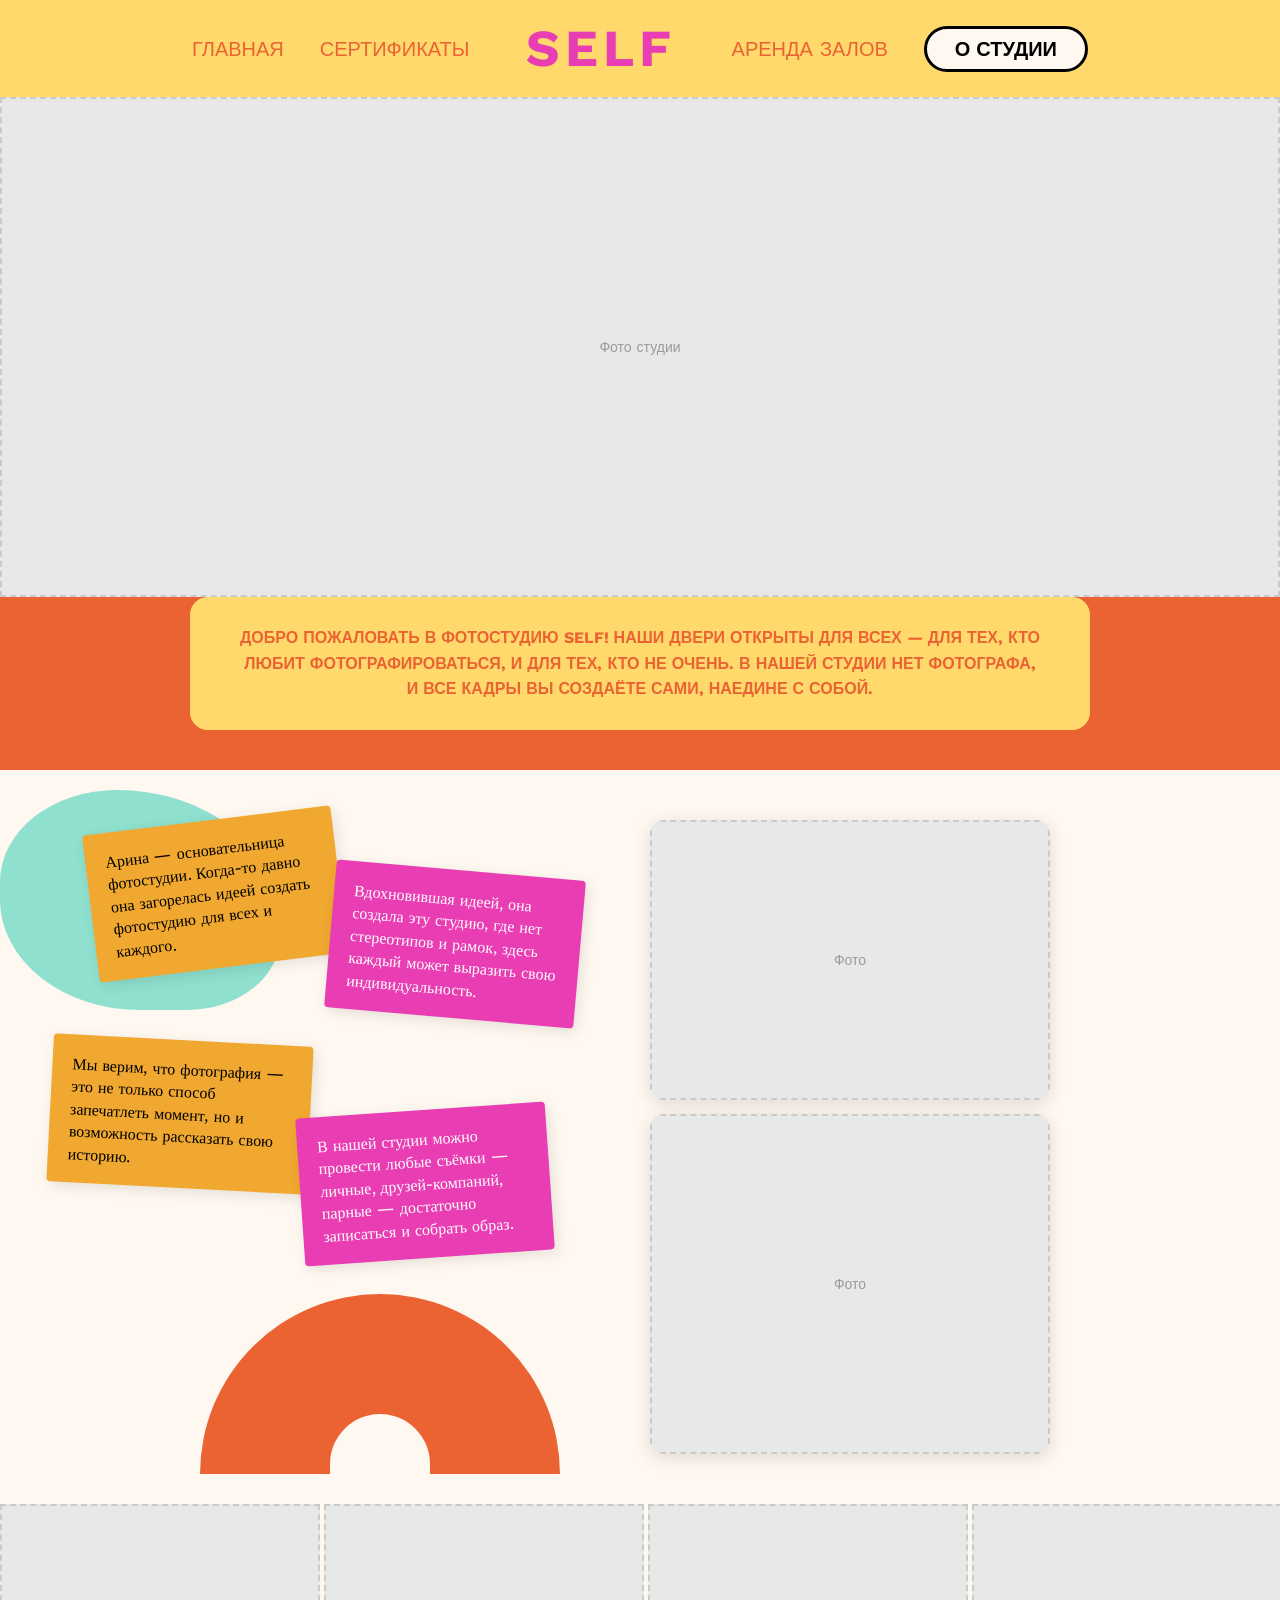
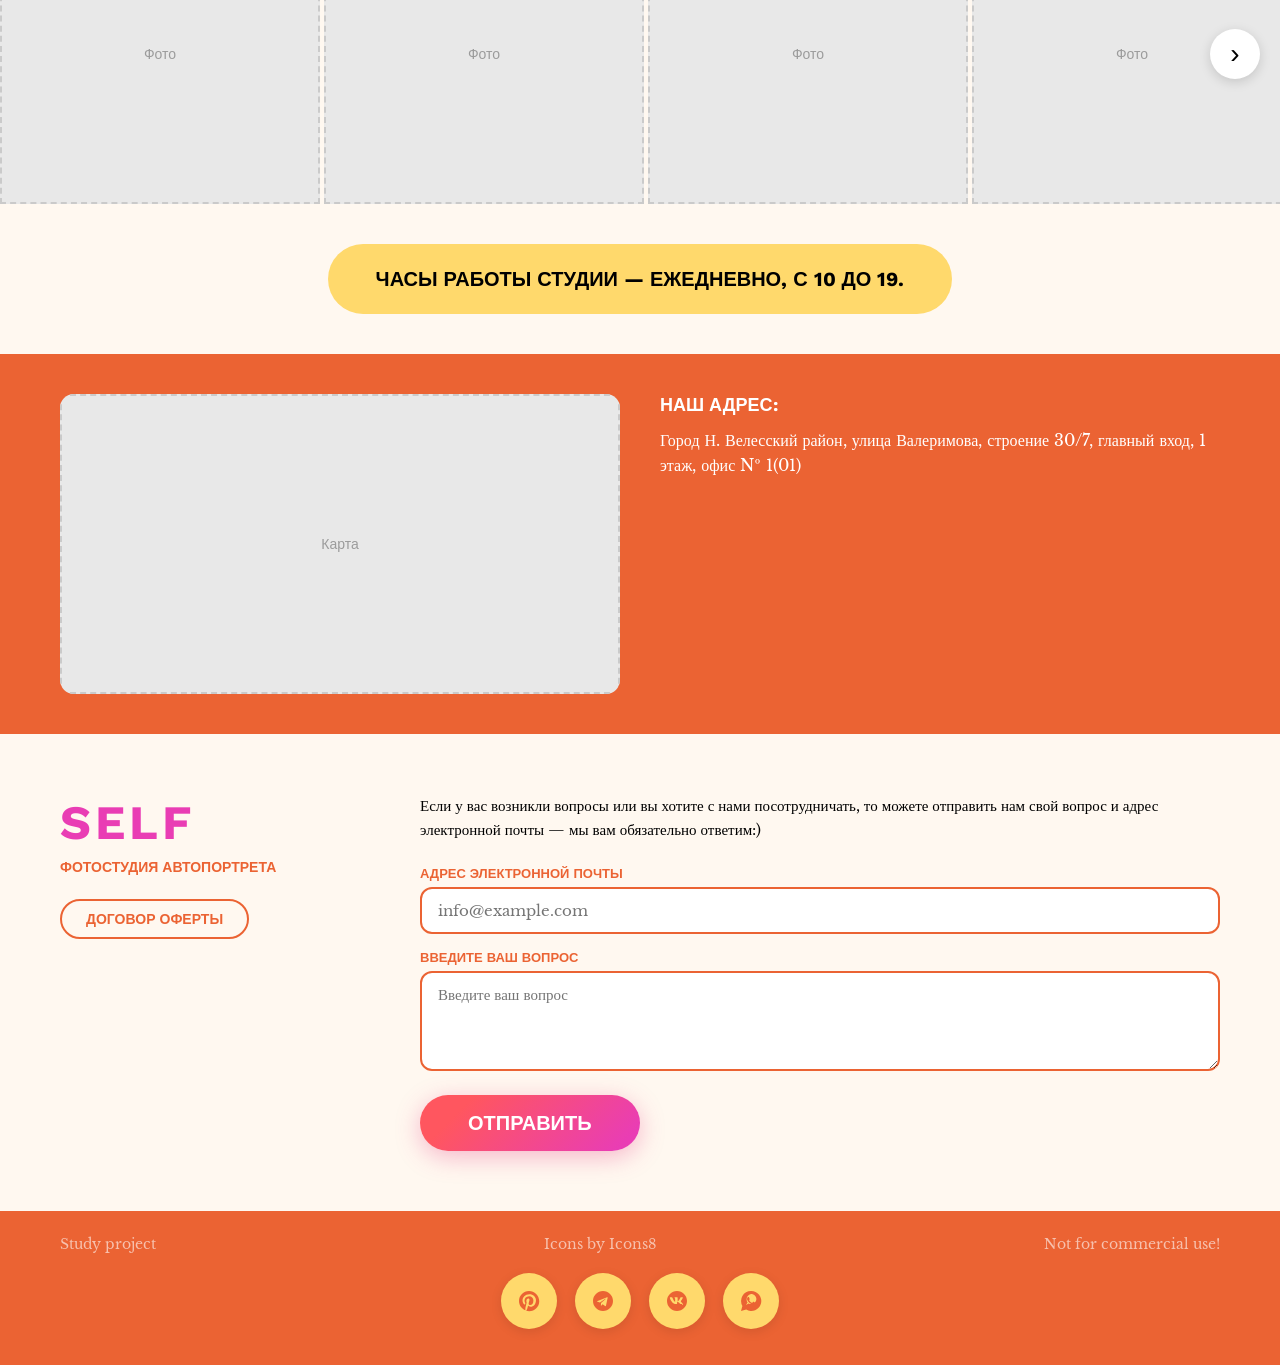
==== about.html @ c2c87804 "Add files via upload" ====
<!DOCTYPE html>
<html lang="ru">
<head>
    <meta charset="UTF-8">
    <meta name="viewport" content="width=device-width, initial-scale=1.0">
    <title>SELF — О студии</title>
    <link rel="stylesheet" href="style.css">
</head>
<body>

<!-- HEADER (О СТУДИИ active) -->
<header class="header"><nav class="nav">
    <a href="index.html" class="nav__link">ГЛАВНАЯ</a>
    <a href="certificates.html" class="nav__link">СЕРТИФИКАТЫ</a>
    <a href="index.html" class="nav__logo">SELF</a>
    <div class="nav__dropdown">
        <span class="nav__link">АРЕНДА ЗАЛОВ</span>
        <div class="nav__dropdown-menu">
            <a href="room-small.html" class="nav__dropdown-item">Малый зал</a>
            <a href="room-big.html" class="nav__dropdown-item">Большой зал</a>
        </div>
    </div>
    <a href="about.html" class="nav__link nav__link--active">О СТУДИИ</a>
</nav></header>

<!-- HERO BANNER -->
<section class="about-hero">
    <div class="about-hero__photo"><div class="placeholder" style="height:500px">Фото студии</div></div>
</section>

<!-- WELCOME CARD -->
<section class="welcome">
    <div class="welcome__card">
        <p>ДОБРО ПОЖАЛОВАТЬ В ФОТОСТУДИЮ SELF! НАШИ ДВЕРИ ОТКРЫТЫ ДЛЯ ВСЕХ — ДЛЯ ТЕХ, КТО ЛЮБИТ ФОТОГРАФИРОВАТЬСЯ, И ДЛЯ ТЕХ, КТО НЕ ОЧЕНЬ. В НАШЕЙ СТУДИИ НЕТ ФОТОГРАФА, И ВСЕ КАДРЫ ВЫ СОЗДАЁТЕ САМИ, НАЕДИНЕ С СОБОЙ.</p>
    </div>
</section>

<!-- ABOUT NOTES + PHOTOS -->
<section class="about-story">
    <div class="blob blob--green"></div>
    <div class="blob blob--arch"></div>
    <div class="about-story__inner">
        <div class="about__notes-area">
            <div class="note note--orange note--1"><p>Арина — основательница фотостудии. Когда-то давно она загорелась идеей создать фотостудию для всех и каждого.</p></div>
            <div class="note note--pink note--2"><p>Вдохновившая идеей, она создала эту студию, где нет стереотипов и рамок, здесь каждый может выразить свою индивидуальность.</p></div>
            <div class="note note--orange note--3"><p>Мы верим, что фотография — это не только способ запечатлеть момент, но и возможность рассказать свою историю.</p></div>
            <div class="note note--pink note--4"><p>В нашей студии можно провести любые съёмки — личные, друзей-компаний, парные — достаточно записаться и собрать образ.</p></div>
        </div>
        <div class="about__photos-col">
            <div class="about__photo about__photo--top"><div class="placeholder">Фото</div></div>
            <div class="about__photo-row">
                <div class="about__photo about__photo--bottom"><div class="placeholder">Фото</div></div>
            </div>
        </div>
    </div>
</section>

<!-- PHOTO CAROUSEL -->
<section class="carousel">
    <div class="carousel__track">
        <div class="carousel__item"><div class="placeholder">Фото</div></div>
        <div class="carousel__item"><div class="placeholder">Фото</div></div>
        <div class="carousel__item"><div class="placeholder">Фото</div></div>
        <div class="carousel__item"><div class="placeholder">Фото</div></div>
        <div class="carousel__item"><div class="placeholder">Фото</div></div>
        <div class="carousel__item"><div class="placeholder">Фото</div></div>
    </div>
    <button class="carousel__arrow" aria-label="Листать">›</button>
</section>

<!-- HOURS -->
<section class="hours">
    <div class="hours__card">
        <p>ЧАСЫ РАБОТЫ СТУДИИ — ЕЖЕДНЕВНО, С 10 ДО 19.</p>
    </div>
</section>

<!-- MAP + ADDRESS -->
<section class="location">
    <div class="location__map"><div class="placeholder" style="height:300px">Карта</div></div>
    <div class="location__info">
        <p class="location__label">НАШ АДРЕС:</p>
        <p class="location__address">Город Н. Велесский район, улица Валеримова, строение 30/7, главный вход, 1 этаж, офис № 1(01)</p>
    </div>
</section>

<!-- CONTACT FORM -->
<section class="contact">
    <div class="contact__left">
        <p class="contact__logo">SELF</p>
        <p class="contact__sub">ФОТОСТУДИЯ АВТОПОРТРЕТА</p>
        <a href="#" class="contact__link">ДОГОВОР ОФЕРТЫ</a>
    </div>
    <div class="contact__right">
        <p class="contact__intro">Если у вас возникли вопросы или вы хотите с нами посотрудничать, то можете отправить нам свой вопрос и адрес электронной почты — мы вам обязательно ответим:)</p>
        <label class="contact__label">АДРЕС ЭЛЕКТРОННОЙ ПОЧТЫ</label>
        <input type="email" class="contact__input" placeholder="info@example.com">
        <label class="contact__label">ВВЕДИТЕ ВАШ ВОПРОС</label>
        <textarea class="contact__textarea" placeholder="Введите ваш вопрос"></textarea>
        <button class="contact__btn">ОТПРАВИТЬ</button>
    </div>
</section>

<!-- FOOTER -->
<footer class="footer">
    <div class="footer__top"><span>Study project</span><span>Icons by Icons8</span><span>Not for commercial use!</span></div>
    <div class="footer__socials">
        <a href="#" class="soc"><svg width="24" height="24" viewBox="0 0 24 24" fill="currentColor"><path d="M12 2C6.48 2 2 6.48 2 12c0 4.25 2.67 7.9 6.44 9.34-.09-.78-.17-1.99.04-2.85.18-.78 1.2-5.08 1.2-5.08s-.31-.61-.31-1.52c0-1.42.82-2.49 1.85-2.49.87 0 1.29.66 1.29 1.44 0 .88-.56 2.19-.85 3.41-.24 1.02.51 1.85 1.52 1.85 1.82 0 3.22-1.92 3.22-4.69 0-2.45-1.76-4.17-4.28-4.17-2.91 0-4.62 2.18-4.62 4.44 0 .88.34 1.82.76 2.33.08.1.09.19.07.29-.08.32-.25 1.02-.29 1.16-.05.19-.15.23-.35.14-1.31-.61-2.13-2.53-2.13-4.07 0-3.31 2.41-6.36 6.94-6.36 3.65 0 6.48 2.6 6.48 6.07 0 3.62-2.28 6.54-5.46 6.54-1.07 0-2.07-.55-2.41-1.21l-.66 2.5c-.24.91-.88 2.06-1.31 2.75.99.31 2.03.47 3.12.47 5.52 0 10-4.48 10-10S17.52 2 12 2z"/></svg></a>
        <a href="#" class="soc"><svg width="24" height="24" viewBox="0 0 24 24" fill="currentColor"><path d="M12 2C6.48 2 2 6.48 2 12s4.48 10 10 10 10-4.48 10-10S17.52 2 12 2zm4.64 6.8l-1.66 7.84c-.12.56-.44.7-.9.43l-2.5-1.84-1.2 1.16c-.14.14-.25.25-.5.25l.18-2.52 4.6-4.16c.2-.18-.04-.28-.3-.1L8.9 13.42l-2.42-.76c-.52-.16-.53-.52.12-.78l9.46-3.64c.44-.16.82.1.68.76z"/></svg></a>
        <a href="#" class="soc"><svg width="24" height="24" viewBox="0 0 24 24" fill="currentColor"><path d="M12 2C6.48 2 2 6.48 2 12s4.48 10 10 10 10-4.48 10-10S17.52 2 12 2zm5.01 13.04h-1.43c-.54 0-.71-.43-1.68-1.42-.85-.82-1.22-.93-1.43-.93-.29 0-.38.08-.38.49v1.3c0 .35-.11.56-1.03.56-1.52 0-3.21-.92-4.4-2.64C5.24 10.58 4.9 9.08 4.9 8.68c0-.21.08-.4.49-.4h1.43c.37 0 .51.17.65.56.72 2.08 1.92 3.9 2.41 3.9.19 0 .27-.08.27-.55v-2.15c-.06-.94-.55-1.02-.55-1.36 0-.17.14-.34.37-.34h2.25c.31 0 .42.17.42.53v2.9c0 .31.14.42.23.42.19 0 .34-.11.68-.46 1.06-1.18 1.81-3.01 1.81-3.01.1-.21.27-.4.64-.4h1.43c.43 0 .52.22.43.53-.18.82-1.89 3.24-1.89 3.24-.15.24-.21.35 0 .63.14.2.63.63.95 1.01.6.69 1.05 1.27 1.17 1.67.13.4-.08.6-.49.6z"/></svg></a>
        <a href="#" class="soc"><svg width="24" height="24" viewBox="0 0 24 24" fill="currentColor"><path d="M12 2a10 10 0 0 0-8.6 15L2 22l5.2-1.4A10 10 0 1 0 12 2zm.03 3c2.94 0 5.33 2.27 5.34 5.06 0 2.79-2.39 5.06-5.34 5.06-.89 0-1.73-.22-2.48-.62L7 16l1.55-2.42A4.93 4.93 0 017.69 10.06C7.7 7.27 10.09 5 13.03 5zm-2.7 3.07c-.14 0-.36.05-.55.26-.18.2-.7.68-.7 1.66s.72 1.93.82 2.06c.1.13 1.39 2.13 3.39 2.99.47.2.84.33 1.13.42.47.15.9.13 1.24.08.38-.06 1.17-.48 1.33-.94.17-.46.17-.86.12-.94-.05-.09-.18-.14-.38-.24s-1.17-.58-1.35-.64c-.18-.07-.31-.1-.45.1-.13.2-.52.64-.63.78-.12.13-.24.15-.44.05s-.85-.31-1.63-.99c-.6-.53-1.01-1.19-1.13-1.39-.12-.2-.01-.3.09-.4.09-.09.2-.24.3-.36.1-.12.13-.2.2-.34.07-.13.04-.25-.02-.35-.05-.1-.44-1.06-.6-1.46-.16-.38-.32-.33-.44-.34h-.38c-.13 0-.35.05-.53.25z"/></svg></a>
    </div>
</footer>
</body></html>
---- style.css ----
/* ================================================================
   SELF ФОТОСТУДИЯ — ФАЙЛ СТИЛЕЙ
   Этот файл отвечает за ВСЮ визуальную часть сайта.
   Каждый блок подробно подписан — читай комментарии.
   ================================================================ */


/* ================================================================
   БЛОК: ПОДКЛЮЧЕНИЕ ШРИФТОВ
   Здесь загружаются шрифты из папки fonts/
   Если шрифт не отображается — проверь что файл лежит в папке fonts/
   ================================================================ */

/* Inter Regular — для обычного текста навигации, заголовков */
@font-face {
    font-family: 'Inter';          /* Имя шрифта, по которому его вызываем */
    font-style: normal;             /* Обычный стиль (не курсив) */
    font-weight: 400;               /* 400 = обычная толщина (Regular) */
    font-display: swap;             /* Показать текст сразу, подгрузить шрифт потом */
    src: url('fonts/Inter-Regular.ttf') format('truetype');  /* Путь к файлу шрифта */
}

/* Inter SemiBold — для полужирного текста (заголовки карточек, кнопки) */
@font-face {
    font-family: 'Inter';
    font-style: normal;
    font-weight: 600;               /* 600 = полужирный (SemiBold) */
    font-display: swap;
    src: url('fonts/Inter-SemiBold.ttf') format('truetype');
}

/* Inter Bold — для жирного текста (логотип SELF, заголовки) */
@font-face {
    font-family: 'Inter';
    font-style: normal;
    font-weight: 700;               /* 700 = жирный (Bold) */
    font-display: swap;
    src: url('fonts/Inter-Bold.ttf') format('truetype');
}

/* Libre Baskerville Regular — для описательного текста (serif, с засечками) */
@font-face {
    font-family: 'Libre Baskerville';
    font-style: normal;
    font-weight: 400;
    font-display: swap;
    src: url('fonts/LibreBaskerville-Regular.ttf') format('truetype');
}

/* Libre Baskerville Bold */
@font-face {
    font-family: 'Libre Baskerville';
    font-style: normal;
    font-weight: 700;
    font-display: swap;
    src: url('fonts/LibreBaskerville-Bold.ttf') format('truetype');
}

/* Libre Baskerville Italic — для курсивного текста */
@font-face {
    font-family: 'Libre Baskerville';
    font-style: italic;
    font-weight: 400;
    font-display: swap;
    src: url('fonts/LibreBaskerville-Italic.ttf') format('truetype');
}


/* ================================================================
   БЛОК: ЦВЕТА САЙТА (ПЕРЕМЕННЫЕ)
   Все цвета хранятся здесь. Чтобы изменить цвет по всему сайту —
   поменяй значение ТОЛЬКО ЗДЕСЬ, и оно обновится везде.
   
   Пример: хочешь другой оранжевый — меняй --orange: #НОВЫЙЦВЕТ;
   ================================================================ */
:root {
    --orange: #EB6333;      /* Основной оранжевый — фон hero, duration, footer, арка */
    --pink: #FA99C0;        /* Розовый — волна в hero, рамки карточек, фон секции quote */
    --yellow: #FFD96C;      /* Жёлтый — фон навигации, карточки "для съёмки", "часы работы" */
    --green: #6AD8C4;       /* Зелёный — декоративный блоб (пятно) в секции About */
    --btn-from: #FF565F;    /* Градиент кнопки НАЧАЛО — красно-оранжевый */
    --btn-to: #E93DB4;      /* Градиент кнопки КОНЕЦ — розово-фиолетовый. Также цвет розовых стикеров */
    --black: #000;          /* Чёрный — основной цвет текста */
    --white: #FFF;          /* Белый */
    --beige: #FFF8F0;       /* Бежевый — фон страницы, фон секции About */
    --lavender: #A7A5E2;    /* Лавандовый — декоративная полоска над секцией About */
    --f-sans: 'Inter', sans-serif;              /* Шрифт без засечек — для заголовков, навигации, кнопок */
    --f-serif: 'Libre Baskerville', serif;      /* Шрифт с засечками — для описательного текста */
}


/* ================================================================
   БЛОК: СБРОС СТИЛЕЙ + ОБЩИЕ НАСТРОЙКИ
   Убираем стандартные отступы браузера и задаём базу
   ================================================================ */
*,
*::before,
*::after {
    margin: 0;              /* Убираем отступы по умолчанию */
    padding: 0;             /* Убираем внутренние отступы */
    box-sizing: border-box; /* Ширина включает padding и border */
}

body {
    font-family: var(--f-serif);    /* Основной шрифт сайта — Libre Baskerville */
    color: var(--black);            /* Цвет текста — чёрный */
    background: var(--beige);       /* Фон всей страницы — бежевый */
    overflow-x: hidden;             /* Скрыть горизонтальную прокрутку */
    max-width: 1440px;              /* Максимальная ширина сайта */
    margin: 0 auto;                 /* Центрируем сайт на больших экранах */
}

img {
    max-width: 100%;        /* Картинки не выходят за пределы блока */
    display: block;         /* Убираем пробел под картинкой */
}

a {
    text-decoration: none;  /* Убираем подчёркивание у ссылок */
    color: inherit;         /* Ссылки наследуют цвет родителя */
}

/* Заглушка для фото — серый прямоугольник с надписью "Фото" */
.placeholder {
    width: 100%;
    height: 100%;
    background: #E8E8E8;           /* Светло-серый фон */
    display: flex;                  /* Flexbox для центрирования текста */
    align-items: center;            /* Центр по вертикали */
    justify-content: center;        /* Центр по горизонтали */
    font-family: var(--f-sans);     /* Шрифт Inter */
    font-size: 14px;                /* Размер текста */
    color: #9B9B9B;                 /* Серый цвет текста */
    border: 2px dashed #CACACA;     /* Пунктирная рамка */
}


/* ================================================================
   БЛОК 1: НАВИГАЦИЯ (HEADER)
   Жёлтая полоска сверху с меню: ГЛАВНАЯ, СЕРТИФИКАТЫ, SELF, АРЕНДА ЗАЛОВ, О СТУДИИ
   ================================================================ */

/* Контейнер навигации — жёлтый фон на всю ширину */
.header {
    background: var(--yellow);      /* Цвет фона — жёлтый #FFD96C */
    padding: 18px 60px;             /* Отступы: 18px сверху/снизу, 60px по бокам */
}

/* Сама навигация — элементы в ряд по центру */
.nav {
    display: flex;                  /* Располагаем элементы в ряд */
    align-items: center;            /* Выравниваем по вертикали */
    justify-content: center;        /* Центрируем всё по горизонтали */
    gap: 36px;                      /* Расстояние между пунктами меню — 36px */
}

/* Обычные ссылки навигации (СЕРТИФИКАТЫ, АРЕНДА ЗАЛОВ, О СТУДИИ) */
.nav__link {
    font-family: var(--f-sans);     /* Шрифт Inter */
    font-size: 20px;                /* Размер текста — 20px */
    font-weight: 400;               /* Обычная толщина (Regular) */
    text-transform: uppercase;      /* ВСЕ БУКВЫ ЗАГЛАВНЫЕ */
    color: var(--orange);           /* Цвет текста — оранжевый #EB6333 */
    transition: opacity 0.2s;       /* Плавное изменение прозрачности при наведении */
}

/* Активная ссылка (текущая страница) — ГЛАВНАЯ в овале */
.nav__link--active {
    border: 3px solid var(--black); /* Чёрная рамка толщиной 3px */
    border-radius: 30px;            /* Закругление — делает овал */
    padding: 8px 28px;              /* Внутренние отступы: 8px верх/низ, 28px бока */
    background: var(--beige);       /* Фон — бежевый (не белый!) */
    color: var(--black);            /* Цвет текста — чёрный (в отличие от остальных оранжевых) */
    font-weight: 600;               /* Полужирный текст */
}

/* Эффект при наведении на ссылку */
.nav__link:hover {
    opacity: 0.7;                   /* Делаем полупрозрачным */
}

/* Логотип SELF по центру навигации */
.nav__logo {
    font-family: var(--f-sans);     /* Шрифт Inter */
    font-size: 52px;                /* Размер — 52px (крупный) */
    font-weight: 700;               /* Жирный (Bold) */
    color: var(--btn-to);           /* Цвет — розово-фиолетовый #E93DB4 */
    letter-spacing: 5px;            /* Расстояние между буквами */
    margin: 0 20px;                 /* Отступы слева/справа от логотипа */
}


/* ================================================================
   БЛОК 2: ГЕРОЙ (HERO) — Главный экран с фото и текстом
   Оранжевый блок с розовой волной сверху, фото слева, текст справа
   ================================================================ */

/* Контейнер героя — оранжевый фон */
.hero {
    background: var(--orange);      /* Фон — оранжевый #EB6333 */
    position: relative;             /* Нужно для позиционирования волны */
    padding: 0 60px 40px;           /* Отступы: 0 сверху, 60px бока, 40px снизу */
    overflow: hidden;               /* Скрыть всё что выходит за пределы */
}

/* Розовая волна сверху hero */
.hero__wave {
    position: absolute;             /* Поверх основного контента */
    top: 0;                         /* Прижать к верху */
    left: 0;                        /* Прижать к левому краю */
    width: 100%;                    /* На всю ширину */
    height: 200px;                  /* Высота волны — 200px */
    z-index: 0;                     /* Под контентом */
}

/* SVG внутри волны */
.hero__wave svg {
    width: 100%;
    height: 100%;
    display: block;
}

/* Внутренний контейнер — фото + текст в ряд */
.hero__inner {
    position: relative;             /* Над волной */
    z-index: 1;                     /* Выше волны (z-index: 0) */
    display: flex;                  /* Располагаем в ряд */
    align-items: center;            /* Выравниваем по центру вертикально */
    gap: 50px;                      /* Расстояние между фото и текстом — 50px */
    padding-top: 30px;              /* Отступ сверху */
}

/* Колонка с фото */
.hero__photo-col {
    flex-shrink: 0;                 /* Не сжимать фото-колонку */
}

/* Обёртка фото — полукруг снизу */
.hero__photo-wrap {
    width: 380px;                   /* Ширина фото — 380px */
    height: 460px;                  /* Высота фото — 460px */
    overflow: hidden;               /* Обрезать фото по форме */
    border-radius: 0 0 190px 190px; /* Закругление ТОЛЬКО снизу — полукруг */
    background: var(--pink);        /* Фон-заглушка — розовый (виден пока нет фото) */
}

/* Колонка с текстом */
.hero__text-col {
    flex: 1;                        /* Занимает оставшееся пространство */
    max-width: 520px;               /* Но не больше 520px */
}

/* Заголовок [СЭЛФ] - */
.hero__title {
    font-family: var(--f-sans);     /* Шрифт Inter */
    font-size: 100px;               /* ОГРОМНЫЙ размер — 100px */
    font-weight: 400;               /* Обычная толщина (не жирный) */
    line-height: 100%;              /* Межстрочный интервал = размеру шрифта */
    margin-bottom: 20px;            /* Отступ снизу — 20px */
}

/* Описательный текст под заголовком */
.hero__desc {
    font-family: var(--f-serif);    /* Шрифт Libre Baskerville (с засечками) */
    font-size: 17px;                /* Размер — 17px */
    line-height: 160%;              /* Межстрочный интервал — 160% (просторно) */
    margin-bottom: 32px;            /* Отступ снизу перед кнопкой */
}

/* Кнопка "ЗАПИСАТЬСЯ НА СЪЁМКУ" */
.hero__btn {
    display: inline-block;
    background: linear-gradient(135deg, var(--btn-from) 20%, var(--btn-to) 91%);
        /* Градиент под углом 135°: от красного #FF565F к розовому #E93DB4 */
    color: var(--white);            /* Белый текст */
    font-family: var(--f-sans);     /* Шрифт Inter */
    font-weight: 600;               /* Полужирный */
    font-size: 24px;                /* Размер — 24px */
    text-transform: uppercase;      /* ЗАГЛАВНЫЕ БУКВЫ */
    padding: 20px 50px;             /* Внутренние отступы: 20px верх/низ, 50px бока */
    border-radius: 40px;            /* Сильное закругление — делает pill-форму */
    text-align: center;
    line-height: 130%;
    box-shadow: 0 6px 24px rgba(229, 62, 132, 0.35);  /* Розовая тень под кнопкой */
    transition: transform 0.3s;     /* Плавная анимация при наведении */
}

/* Кнопка при наведении — поднимается вверх */
.hero__btn:hover {
    transform: translateY(-3px);    /* Сдвигаем на 3px вверх */
}


/* ================================================================
   БЛОК 3: ДЛИТЕЛЬНОСТЬ СЪЁМКИ (DURATION)
   Оранжевый блок с заголовком и тремя карточками (25/40/90 минут)
   ================================================================ */

/* Контейнер секции */
.duration {
    background: var(--orange);      /* Оранжевый фон */
    padding: 30px 60px 40px;        /* Отступы */
}

/* Заголовок "МОЖНО ВЫБРАТЬ РАЗНУЮ ДЛИТЕЛЬНОСТЬ СЪЁМКИ:" */
.duration__heading {
    font-family: var(--f-sans);     /* Шрифт Inter */
    font-size: 32px;                /* Размер — 32px */
    font-weight: 600;               /* Полужирный */
    text-align: center;             /* По центру */
    text-transform: uppercase;      /* ЗАГЛАВНЫЕ */
    color: var(--yellow);           /* Жёлтый цвет текста на оранжевом фоне */
    line-height: 120%;
    margin-bottom: 24px;            /* Отступ до карточек */
}

/* Контейнер для трёх карточек в ряд */
.duration__grid {
    display: flex;                  /* В ряд */
    gap: 20px;                      /* Расстояние между карточками */
    justify-content: center;        /* По центру */
}

/* Одна карточка (25 минут / 40 минут / 90 минут) */
.duration__card {
    flex: 1;                        /* Равная ширина */
    max-width: 340px;               /* Не больше 340px */
    background: var(--white);       /* Белый фон */
    border: 3px solid var(--pink);  /* СПЛОШНАЯ розовая рамка 3px (цвет #FA99C0) */
    border-radius: 20px;            /* Закругление углов */
    padding: 24px 20px;             /* Внутренние отступы */
    text-align: center;
    transition: transform 0.3s;     /* Плавная анимация */
}

/* Карточка при наведении */
.duration__card:hover {
    transform: translateY(-3px);    /* Поднимается на 3px */
}

/* Текст "25 МИНУТ" / "40 МИНУТ" / "90 МИНУТ" */
.duration__time {
    display: block;
    font-family: var(--f-sans);     /* Inter */
    font-size: 24px;                /* Размер — 24px */
    font-weight: 600;               /* Полужирный */
    text-transform: uppercase;
    margin-bottom: 4px;
}

/* Цена "2000 рублей" */
.duration__price {
    display: block;
    font-family: var(--f-sans);     /* Inter */
    font-size: 18px;
    font-weight: 600;
    color: var(--btn-to);           /* Розово-фиолетовый цвет #E93DB4 */
    margin-bottom: 12px;
}

/* Описательный текст карточки */
.duration__text {
    font-family: var(--f-serif);    /* Libre Baskerville */
    font-size: 15px;
    line-height: 150%;
}


/* ================================================================
   БЛОК 4: О СТУДИИ (ABOUT)
   Бежевый блок со стикерами (записки) слева, фото справа,
   декоративными пятнами (блобами) и оранжевой аркой
   ================================================================ */

/* Контейнер секции */
.about {
    position: relative;             /* Для позиционирования блобов */
    padding: 50px 60px 50px;
    min-height: 560px;              /* Минимальная высота */
    overflow: hidden;               /* Скрыть выходящие за край элементы */
    background: var(--beige);       /* Бежевый фон */
}

/* Лавандовая декоративная полоска СВЕРХУ секции */
.about__stripe-top {
    position: absolute;
    top: 0;
    left: 0;
    width: 100%;
    height: 16px;                   /* Толщина полоски — 16px */
    background: var(--lavender);    /* Лавандовый цвет #A7A5E2 */
    z-index: 5;                     /* Поверх всего */
}

/* Общий стиль для декоративных пятен (блобов) */
.blob {
    position: absolute;             /* Свободное позиционирование */
    z-index: 0;                     /* Под контентом */
}

/* Зелёный блоб (пятно) — слева вверху */
.blob--green {
    width: 280px;                   /* Ширина пятна */
    height: 220px;                  /* Высота пятна */
    background: var(--green);       /* Зелёный цвет #6AD8C4 */
    opacity: 0.75;                  /* Полупрозрачность — 75% */
    top: 20px;                      /* Отступ от верха */
    left: 0;                        /* Прижать к левому краю */
    border-radius: 50% 70% 40% 60%; /* Неровная форма — "клякса" */
}

/* Жёлтый круг — справа вверху */
.blob--yellow {
    width: 160px;
    height: 160px;
    background: var(--yellow);      /* Жёлтый #FFD96C */
    opacity: 0.65;
    top: -10px;
    right: 30px;
    border-radius: 50%;             /* Идеальный круг */
}

/* Оранжевая арка (полукруг с вырезом) — снизу по центру */
.blob--arch {
    width: 360px;
    height: 180px;
    background: var(--orange);      /* Оранжевый #EB6333 */
    bottom: 30px;                   /* Отступ от низа */
    left: 200px;                    /* Отступ от левого края */
    border-radius: 180px 180px 0 0; /* Закругление ТОЛЬКО сверху — полукруг */
    z-index: 1;
}

/* Вырез внизу арки (создаёт форму "арки"/"подковы") */
.blob--arch::after {
    content: '';                    /* Пустой элемент */
    position: absolute;
    bottom: 0;
    left: 50%;
    transform: translateX(-50%);    /* Центрируем */
    width: 100px;                   /* Ширина выреза */
    height: 60px;                   /* Высота выреза */
    background: var(--beige);       /* Тот же цвет что и фон — создаёт "дырку" */
    border-radius: 60px 60px 0 0;
}

/* Внутренний контейнер — стикеры слева, фото справа */
.about__inner {
    position: relative;
    z-index: 2;                     /* Над блобами */
    display: flex;                  /* В ряд */
    gap: 30px;                      /* Расстояние между колонками */
    align-items: flex-start;        /* Выравнивание по верху */
}

/* Область стикеров (левая колонка) */
.about__notes-area {
    flex: 1;                        /* Занимает свободное место */
    position: relative;             /* Для absolute-позиционирования стикеров */
    min-height: 460px;
    max-width: 560px;
}

/* Общий стиль стикера (записки) */
.note {
    padding: 18px 20px;             /* Внутренние отступы */
    border-radius: 4px;             /* Чуть закруглённые углы */
    font-family: var(--f-serif);    /* Libre Baskerville */
    font-size: 16px;
    line-height: 140%;
    box-shadow: 3px 4px 14px rgba(0,0,0,0.1);  /* Лёгкая тень */
    position: absolute;             /* Свободное позиционирование — стикеры "разбросаны" */
    width: 250px;                   /* Ширина стикера */
}

/* Оранжевый стикер */
.note--orange {
    background: #F0A830;            /* Оранжево-жёлтый фон */
    color: var(--black);            /* Чёрный текст */
}

/* Розовый стикер */
.note--pink {
    background: var(--btn-to);      /* Розово-фиолетовый фон #E93DB4 */
    color: var(--white);            /* Белый текст */
}

/* Позиция стикера 1 (первый, левый верхний) */
.note--1 {
    top: 0;                         /* Расстояние от верха секции */
    left: 30px;                     /* Расстояние от левого края */
    transform: rotate(-7deg);       /* Наклон -7 градусов (влево) */
    z-index: 3;                     /* Порядок наложения */
}

/* Позиция стикера 2 (правый верхний) */
.note--2 {
    top: 50px;
    left: 270px;
    transform: rotate(5deg);        /* Наклон +5 градусов (вправо) */
    z-index: 4;                     /* Лежит поверх стикера 1 */
}

/* Позиция стикера 3 (левый нижний) */
.note--3 {
    top: 220px;
    left: -10px;
    transform: rotate(3deg);
    z-index: 5;
    width: 260px;                   /* Чуть шире остальных */
}

/* Позиция стикера 4 (правый нижний) */
.note--4 {
    top: 290px;
    left: 240px;
    transform: rotate(-4deg);
    z-index: 6;                     /* Самый верхний — лежит поверх всех */
    width: 250px;
}

/* Колонка с фото (правая сторона) */
.about__photos-col {
    flex-shrink: 0;                 /* Не сжимать */
    width: 480px;
    display: flex;
    flex-direction: column;         /* Фото друг под другом */
    gap: 14px;                      /* Расстояние между фото */
}

/* Общий стиль фото */
.about__photo {
    border-radius: 14px;            /* Закруглённые углы */
    overflow: hidden;               /* Обрезать по краям */
    box-shadow: 0 4px 18px rgba(0,0,0,0.12);  /* Тень */
}

/* Верхнее фото — меньше */
.about__photo--top {
    height: 280px;                  /* Высота */
    width: 400px;                   /* Ширина */
}

/* Нижнее фото — больше */
.about__photo--bottom {
    height: 340px;
    width: 400px;
    flex-shrink: 0;
}

/* Ряд: нижнее фото + баббл "Вид на фотокомнату" */
.about__photo-row {
    display: flex;
    gap: 16px;
    align-items: flex-start;
}

/* Пузырь с текстом "Вид на фотокомнату изнутри" */
.about__bubble {
    background: var(--white);       /* Белый фон */
    padding: 20px 24px;
    border-radius: 50%;             /* Овальная форма */
    font-family: var(--f-serif);
    font-size: 15px;
    line-height: 1.3;
    box-shadow: 0 3px 12px rgba(0,0,0,0.1);
    margin-top: 20px;
    text-align: center;
    width: 140px;                   /* Ширина пузыря */
    height: 120px;                  /* Высота пузыря */
    display: flex;
    align-items: center;
    justify-content: center;
    position: relative;
    border: 2px solid #ccc;         /* Серая рамка */
}

/* "Хвостик" пузыря — треугольник снизу */
.about__bubble-tail {
    position: absolute;
    left: 20px;
    bottom: -14px;                  /* Выходит за пределы пузыря вниз */
    width: 0;
    height: 0;
    /* Треугольник через CSS borders */
    border-left: 10px solid transparent;
    border-right: 10px solid transparent;
    border-top: 16px solid var(--white);  /* Цвет хвостика = цвет пузыря */
}


/* ================================================================
   БЛОК 5 и 8: ФОТОСЕТКИ (PHOTO GRIDS)
   Сетка из фотографий: 4 колонки
   Блок 5 = 4×3 (12 фото) — верхний грид
   Блок 8 = 4×4 (16 фото) — нижний грид
   ================================================================ */

/* Контейнер сетки */
.pgrid {
    display: grid;                          /* CSS Grid */
    grid-template-columns: repeat(4, 1fr);  /* 4 равных колонки */
}

/* Одна ячейка фото */
.pg {
    height: 260px;                  /* Высота ячейки — 260px */
    overflow: hidden;               /* Обрезать фото по краям */
}

/* Пустая ячейка (если фото не хватает) */
.pg--empty {
    background: var(--beige);       /* Бежевый фон — сливается со страницей */
}


/* ================================================================
   БЛОК 6: ИНФОРМАЦИЯ О ФОНАХ (BACKDROP)
   Белый блок с жёлтой карточкой "ДЛЯ СЪЁМКИ МОЖНО ВЫБРАТЬ ФОН..."
   ================================================================ */

/* Контейнер — белый фон */
.backdrop-white {
    background: var(--white);       /* Белый фон */
    padding: 40px 60px;
    text-align: center;
}

/* Жёлтая карточка с текстом */
.backdrop__card {
    background: var(--yellow);      /* Жёлтый фон #FFD96C */
    border-radius: 18px;            /* Закруглённые углы */
    padding: 24px 48px;             /* Внутренние отступы */
    display: inline-block;          /* Ширина по содержимому */
    max-width: 860px;
    margin: 0 auto 20px;
}

/* Текст внутри жёлтой карточки */
.backdrop__text {
    font-family: var(--f-sans);     /* Inter */
    font-size: 16px;
    font-weight: 700;               /* Жирный */
    text-transform: uppercase;
    color: var(--orange);           /* Оранжевый цвет текста */
    line-height: 160%;
}

/* Сноска со звёздочкой */
.backdrop__note {
    font-family: var(--f-serif);    /* Libre Baskerville */
    font-size: 14px;
    color: var(--black);
}


/* ================================================================
   БЛОК 7: ЦИТАТА (QUOTE)
   Розовая секция с белым текстом и волной сверху
   "SELF — ЭТО ИДЕАЛЬНОЕ МЕСТО..."
   ================================================================ */

/* Контейнер секции */
.quote-section {
    position: relative;
    overflow: hidden;
}

/* Волна сверху — переход от белого к розовому */
.quote__wave {
    height: 100px;                  /* Высота волны */
    background: var(--white);       /* Фон ЗА волной — белый (от предыдущей секции) */
}

.quote__wave svg {
    width: 100%;
    height: 100%;
    display: block;
}

/* Розовый блок с текстом */
.quote__body {
    background: var(--pink);        /* Розовый фон #FA99C0 */
    padding: 40px 60px 60px;
    text-align: center;
}

/* Текст цитаты — БЕЛЫЙ */
.quote__text {
    font-family: var(--f-sans);     /* Inter */
    font-size: 22px;
    font-weight: 700;               /* Жирный */
    text-transform: uppercase;
    color: var(--white);            /* ← БЕЛЫЙ цвет текста на розовом фоне */
    line-height: 160%;
    max-width: 700px;               /* Максимальная ширина текста */
    margin: 0 auto;                 /* Центрирование */
}


/* ================================================================
   БЛОК 9: ПОДВАЛ (FOOTER)
   Оранжевый блок с текстом и иконками соцсетей
   ================================================================ */

/* Контейнер футера */
.footer {
    background: var(--orange);      /* Оранжевый фон */
    padding: 24px 60px 36px;
}

/* Верхняя строка: "Study project" | "Icons by Icons8" | "Not for commercial use!" */
.footer__top {
    display: flex;
    justify-content: space-between; /* Текст по краям и по центру */
    margin-bottom: 20px;
    font-family: var(--f-serif);
    font-size: 14px;
    color: var(--white);            /* Белый текст */
    opacity: 0.6;                   /* Полупрозрачный — 60% */
}

/* Контейнер иконок соцсетей */
.footer__socials {
    display: flex;
    justify-content: center;        /* По центру */
    gap: 18px;                      /* Расстояние между иконками */
}

/* Одна иконка соцсети — жёлтый кружок */
.soc {
    width: 56px;                    /* Размер кружка */
    height: 56px;
    display: flex;
    align-items: center;
    justify-content: center;
    background: var(--yellow);      /* Жёлтый фон #FFD96C */
    border-radius: 50%;             /* Круг */
    color: var(--orange);           /* Цвет иконки — оранжевый */
    transition: transform 0.3s;
    box-shadow: 0 3px 12px rgba(0,0,0,0.1);
}

/* Иконка при наведении */
.soc:hover {
    transform: translateY(-3px);    /* Поднимается вверх */
}


/* ================================================================
   =============================================
   СТИЛИ ДЛЯ СТРАНИЦЫ "О СТУДИИ" (about.html)
   =============================================
   ================================================================ */


/* ================================================================
   БЛОК: БАННЕР СТРАНИЦЫ "О СТУДИИ"
   Большое фото на оранжевом фоне
   ================================================================ */
.about-hero {
    background: var(--orange);
    padding: 0;
}

.about-hero__photo {
    width: 100%;
    overflow: hidden;
}


/* ================================================================
   БЛОК: ПРИВЕТСТВЕННАЯ КАРТОЧКА
   Жёлтая карточка "ДОБРО ПОЖАЛОВАТЬ В ФОТОСТУДИЮ SELF!"
   ================================================================ */
.welcome {
    background: var(--orange);      /* Оранжевый фон (продолжение hero) */
    padding: 0 60px 40px;
    text-align: center;
}

.welcome__card {
    background: var(--yellow);      /* Жёлтая карточка */
    border-radius: 18px;
    padding: 28px 48px;
    max-width: 900px;
    margin: 0 auto;
    display: inline-block;
}

.welcome__card p {
    font-family: var(--f-sans);     /* Inter */
    font-size: 16px;
    font-weight: 700;
    text-transform: uppercase;
    color: var(--orange);           /* Оранжевый текст */
    line-height: 160%;
}


/* ================================================================
   БЛОК: ИСТОРИЯ СТУДИИ (Стикеры + фото)
   Аналог блока About на главной — стикеры про Арину
   ================================================================ */
.about-story {
    position: relative;
    padding: 50px 60px 50px;
    min-height: 560px;
    overflow: hidden;
    background: var(--beige);
}

/* Внутренний контейнер — стикеры слева, фото справа */
.about-story__inner {
    position: relative;
    z-index: 2;
    display: flex;
    gap: 30px;
    align-items: flex-start;
}

/* Зелёный блоб внутри about-story */
.about-story .blob--green {
    width: 280px;
    height: 220px;
    background: var(--green);
    opacity: 0.75;
    top: 20px;
    left: 0;
    border-radius: 50% 70% 40% 60%;
}

/* Арка внутри about-story */
.about-story .blob--arch {
    width: 360px;
    height: 180px;
    background: var(--orange);
    bottom: 30px;
    left: 200px;
    border-radius: 180px 180px 0 0;
    z-index: 1;
}

.about-story .blob--arch::after {
    content: '';
    position: absolute;
    bottom: 0;
    left: 50%;
    transform: translateX(-50%);
    width: 100px;
    height: 60px;
    background: var(--beige);
    border-radius: 60px 60px 0 0;
}


/* ================================================================
   БЛОК: ФОТО-КАРУСЕЛЬ
   Горизонтальная прокрутка фото с кнопкой-стрелкой
   ================================================================ */
.carousel {
    position: relative;
    overflow: hidden;
    background: var(--beige);
}

/* Дорожка с фото — прокручивается горизонтально */
.carousel__track {
    display: flex;
    overflow-x: auto;               /* Горизонтальная прокрутка */
    scroll-snap-type: x mandatory;  /* Фото "прилипают" при прокрутке */
    gap: 4px;
    scrollbar-width: none;          /* Скрыть скроллбар (Firefox) */
    -ms-overflow-style: none;       /* Скрыть скроллбар (IE/Edge) */
}

/* Скрыть скроллбар (Chrome/Safari) */
.carousel__track::-webkit-scrollbar {
    display: none;
}

/* Одно фото в карусели */
.carousel__item {
    flex: 0 0 25%;                  /* Ширина = 25% (4 фото видны одновременно) */
    height: 300px;
    scroll-snap-align: start;       /* Прилипание к началу */
}

/* Кнопка-стрелка ">" справа */
.carousel__arrow {
    position: absolute;
    right: 20px;                    /* Отступ от правого края */
    top: 50%;
    transform: translateY(-50%);    /* Центрирование по вертикали */
    width: 50px;
    height: 50px;
    border-radius: 50%;             /* Круглая кнопка */
    border: none;
    background: var(--white);       /* Белый фон */
    color: var(--black);
    font-size: 28px;
    cursor: pointer;
    box-shadow: 0 3px 12px rgba(0,0,0,0.15);
    display: flex;
    align-items: center;
    justify-content: center;
    z-index: 10;
}

.carousel__arrow:hover {
    transform: translateY(-50%) scale(1.1);  /* Увеличивается при наведении */
}


/* ================================================================
   БЛОК: ЧАСЫ РАБОТЫ
   Жёлтая pill-карточка "ЧАСЫ РАБОТЫ СТУДИИ — ЕЖЕДНЕВНО, С 10 ДО 19."
   ================================================================ */
.hours {
    background: var(--beige);
    padding: 40px 60px;
    text-align: center;
}

.hours__card {
    background: var(--yellow);      /* Жёлтый фон */
    border-radius: 40px;            /* Сильное закругление — pill-форма */
    padding: 20px 48px;
    display: inline-block;
}

.hours__card p {
    font-family: var(--f-sans);
    font-size: 20px;
    font-weight: 700;
    text-transform: uppercase;
    color: var(--black);
    line-height: 150%;
}


/* ================================================================
   БЛОК: КАРТА + АДРЕС
   Оранжевый блок: карта слева, адрес справа
   ================================================================ */
.location {
    background: var(--orange);
    padding: 40px 60px;
    display: flex;                  /* Карта и адрес в ряд */
    gap: 40px;
    align-items: flex-start;
}

/* Карта (левая часть) */
.location__map {
    flex: 1;                        /* Занимает половину */
    border-radius: 14px;
    overflow: hidden;
}

/* Блок с адресом (правая часть) */
.location__info {
    flex: 1;
}

/* Заголовок "НАШ АДРЕС:" */
.location__label {
    font-family: var(--f-sans);
    font-size: 18px;
    font-weight: 700;
    color: var(--white);
    margin-bottom: 12px;
}

/* Текст адреса */
.location__address {
    font-family: var(--f-serif);
    font-size: 16px;
    color: var(--white);
    line-height: 160%;
}


/* ================================================================
   БЛОК: КОНТАКТ-ФОРМА
   Бежевый блок: логотип SELF слева, форма с полями справа
   ================================================================ */
.contact {
    background: var(--beige);
    padding: 60px;
    display: flex;                  /* Лого слева, форма справа */
    gap: 60px;
    align-items: flex-start;
}

/* Левая колонка — логотип + "Договор оферты" */
.contact__left {
    flex: 0 0 300px;               /* Фиксированная ширина 300px */
}

/* Текст "SELF" крупно */
.contact__logo {
    font-family: var(--f-sans);
    font-size: 48px;
    font-weight: 700;
    color: var(--btn-to);           /* Розово-фиолетовый */
    letter-spacing: 4px;
    margin-bottom: 8px;
}

/* Подпись "ФОТОСТУДИЯ АВТОПОРТРЕТА" */
.contact__sub {
    font-family: var(--f-sans);
    font-size: 14px;
    font-weight: 600;
    text-transform: uppercase;
    color: var(--orange);
    margin-bottom: 24px;
}

/* Кнопка "ДОГОВОР ОФЕРТЫ" */
.contact__link {
    display: inline-block;
    border: 2px solid var(--orange);    /* Оранжевая рамка */
    border-radius: 30px;                /* Овальная форма */
    padding: 10px 24px;
    font-family: var(--f-sans);
    font-size: 14px;
    font-weight: 600;
    text-transform: uppercase;
    color: var(--orange);
    transition: background 0.2s;
}

/* При наведении — заливается оранжевым */
.contact__link:hover {
    background: var(--orange);
    color: var(--white);
}

/* Правая колонка — форма */
.contact__right {
    flex: 1;
}

/* Вступительный текст */
.contact__intro {
    font-family: var(--f-serif);
    font-size: 15px;
    line-height: 160%;
    margin-bottom: 24px;
}

/* Подписи полей "АДРЕС ЭЛЕКТРОННОЙ ПОЧТЫ", "ВВЕДИТЕ ВАШ ВОПРОС" */
.contact__label {
    display: block;
    font-family: var(--f-sans);
    font-size: 13px;
    font-weight: 600;
    text-transform: uppercase;
    color: var(--orange);           /* Оранжевый цвет подписи */
    margin-bottom: 6px;
    margin-top: 16px;
}

/* Поля ввода (email и текстовое поле) */
.contact__input,
.contact__textarea {
    width: 100%;
    border: 2px solid var(--orange);    /* Оранжевая рамка */
    border-radius: 12px;
    padding: 12px 16px;
    font-family: var(--f-serif);
    font-size: 15px;
    background: var(--white);
    outline: none;
    transition: border-color 0.2s;
}

/* Поле при фокусе — рамка меняет цвет на розовый */
.contact__input:focus,
.contact__textarea:focus {
    border-color: var(--btn-to);        /* Розово-фиолетовая рамка */
}

/* Текстовое поле — выше чем email */
.contact__textarea {
    height: 100px;
    resize: vertical;               /* Можно менять высоту мышкой */
}

/* Кнопка "ОТПРАВИТЬ" */
.contact__btn {
    display: inline-block;
    margin-top: 20px;
    background: linear-gradient(135deg, var(--btn-from) 20%, var(--btn-to) 91%);
        /* Градиент как у кнопки "Записаться" */
    color: var(--white);
    font-family: var(--f-sans);
    font-weight: 600;
    font-size: 20px;
    text-transform: uppercase;
    padding: 16px 48px;
    border-radius: 40px;            /* Pill-форма */
    border: none;
    cursor: pointer;
    box-shadow: 0 6px 24px rgba(229, 62, 132, 0.35);
    transition: transform 0.3s;
}

.contact__btn:hover {
    transform: translateY(-3px);
}


/* ================================================================
   =============================================
   СТИЛИ ДЛЯ СТРАНИЦЫ "АРЕНДА ЗАЛОВ" (rooms.html)
   =============================================
   ================================================================ */


/* ================================================================
   БЛОК: ВЫПАДАЮЩЕЕ МЕНЮ В НАВИГАЦИИ
   Dropdown для выбора "Малый зал" / "Большой зал"
   ================================================================ */
.nav__dropdown {
    position: relative;
}

.nav__dropdown-menu {
    display: none;
    position: absolute;
    top: 100%;
    left: 50%;
    transform: translateX(-50%);
    background: var(--yellow);
    border: 2px solid var(--orange);
    border-radius: 14px;
    padding: 8px 0;
    min-width: 180px;
    z-index: 100;
    margin-top: 6px;
    box-shadow: 0 4px 16px rgba(0,0,0,0.12);
}

.nav__dropdown:hover .nav__dropdown-menu {
    display: block;
}

.nav__dropdown-item {
    display: block;
    padding: 8px 20px;
    font-family: var(--f-sans);
    font-size: 16px;
    font-weight: 400;
    color: var(--orange);
    text-align: center;
    transition: background 0.2s;
}

.nav__dropdown-item:hover {
    background: rgba(235, 99, 51, 0.1);
}

.nav__dropdown-item--active {
    font-weight: 600;
    color: var(--black);
    background: var(--beige);
    border-radius: 8px;
    margin: 0 6px;
    padding: 8px 14px;
}


/* ================================================================
   БЛОК: HERO ДЛЯ СТРАНИЦЫ АРЕНДЫ ЗАЛОВ
   Оранжевый блок с крупным заголовком по центру
   ================================================================ */
.rooms-hero {
    padding: 0 60px 50px;
    text-align: center;
}

.rooms-hero__inner {
    position: relative;
    z-index: 1;
    padding-top: 60px;
    max-width: 800px;
    margin: 0 auto;
}

.rooms-hero__title {
    font-family: var(--f-sans);
    font-size: 80px;
    font-weight: 700;
    color: var(--black);
    margin-bottom: 20px;
    line-height: 100%;
}

.rooms-hero__desc {
    font-family: var(--f-sans);
    font-size: 14px;
    font-weight: 600;
    text-transform: uppercase;
    color: var(--black);
    line-height: 160%;
    max-width: 600px;
    margin: 0 auto;
}


/* ================================================================
   БЛОК: ТАРИФЫ АРЕНДЫ
   Таблицы с ценами, разделённые на две колонки
   ================================================================ */
.tariffs {
    background: var(--beige);
    padding: 40px 60px 50px;
}

.tariffs__heading-wrap {
    text-align: center;
    margin-bottom: 30px;
}

.tariffs__heading {
    font-family: var(--f-sans);
    font-size: 22px;
    font-weight: 600;
    text-transform: uppercase;
    color: var(--black);
    display: inline-block;
    border: 2px solid var(--orange);
    border-radius: 40px;
    padding: 14px 40px;
}

.tariffs__columns {
    display: flex;
    gap: 60px;
    justify-content: center;
    margin-bottom: 16px;
}

.tariffs__col {
    flex: 1;
    max-width: 440px;
}

.tariffs__col-title {
    font-family: var(--f-sans);
    font-size: 15px;
    font-weight: 700;
    color: var(--black);
    margin-bottom: 16px;
    line-height: 140%;
}

.tariffs__row {
    display: flex;
    align-items: baseline;
    font-family: var(--f-serif);
    font-size: 15px;
    color: var(--black);
    margin-bottom: 6px;
    gap: 6px;
}

.tariffs__row span:first-child {
    white-space: nowrap;
}

.tariffs__row span:last-child {
    white-space: nowrap;
}

.tariffs__dots {
    flex: 1;
    border-bottom: 1px dotted #999;
    margin: 0 4px;
    min-width: 20px;
    position: relative;
    top: -4px;
}

.tariffs__dots-inline {
    display: inline-block;
    width: 60px;
    border-bottom: 1px dotted #999;
    margin: 0 6px;
    position: relative;
    top: -3px;
}

.tariffs__note {
    font-family: var(--f-serif);
    font-size: 13px;
    color: #555;
    text-align: left;
    max-width: 940px;
    margin: 0 auto 8px;
}

.tariffs__extra {
    margin-top: 30px;
    padding-top: 20px;
    border-top: 1px solid #ddd;
}

.tariffs__extra-title {
    font-family: var(--f-sans);
    font-size: 16px;
    font-weight: 700;
    text-transform: uppercase;
    color: var(--black);
    text-align: center;
    margin-bottom: 20px;
}

.tariffs__footnote {
    font-family: var(--f-serif);
    font-size: 12px;
    color: #777;
    line-height: 160%;
    margin-top: 20px;
    max-width: 940px;
    margin-left: auto;
    margin-right: auto;
}

.tariffs__dishes {
    margin-top: 30px;
    padding-top: 20px;
    border-top: 1px solid #ddd;
}

.tariffs__dishes-title {
    font-family: var(--f-sans);
    font-size: 16px;
    font-weight: 700;
    text-align: center;
    color: var(--black);
    margin-bottom: 20px;
}

.tariffs__dishes-list {
    max-width: 600px;
    margin: 0 auto;
}

.tariffs__table-wrap {
    max-width: 940px;
    margin: 0 auto;
}
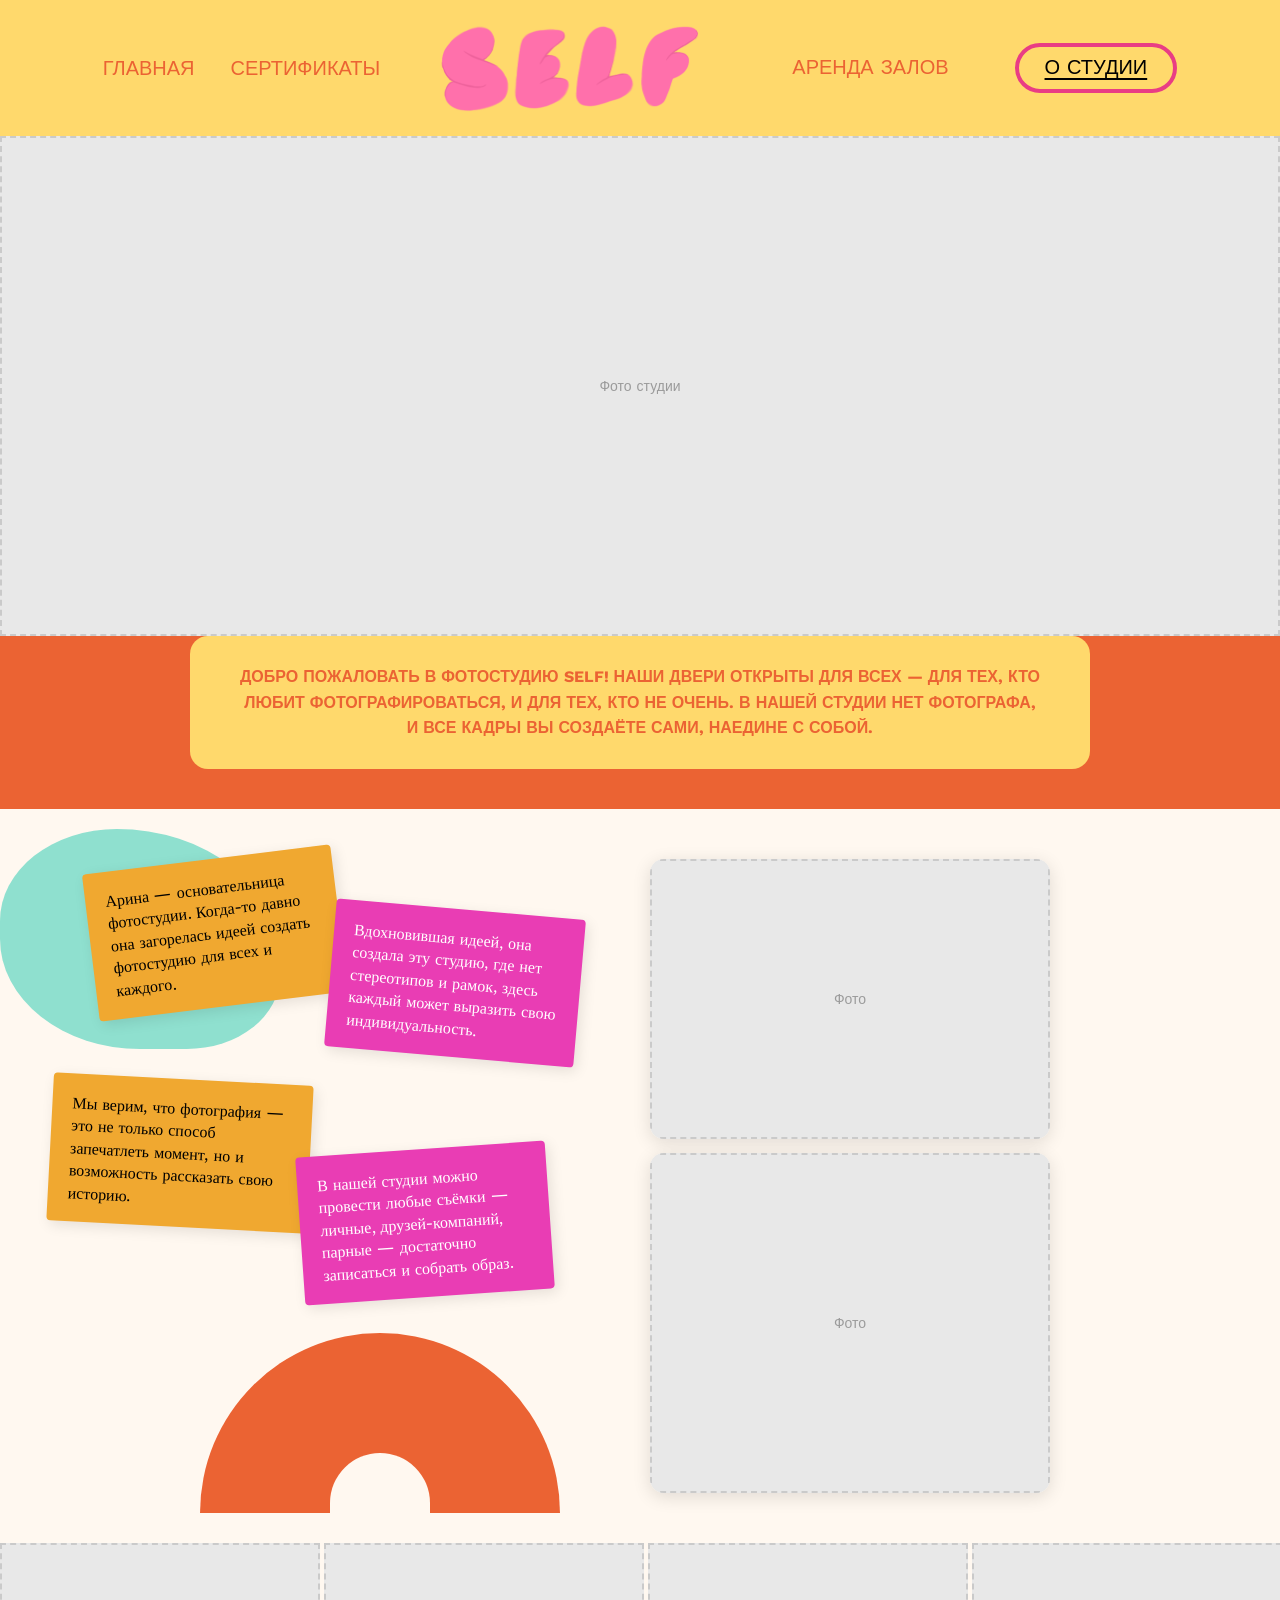
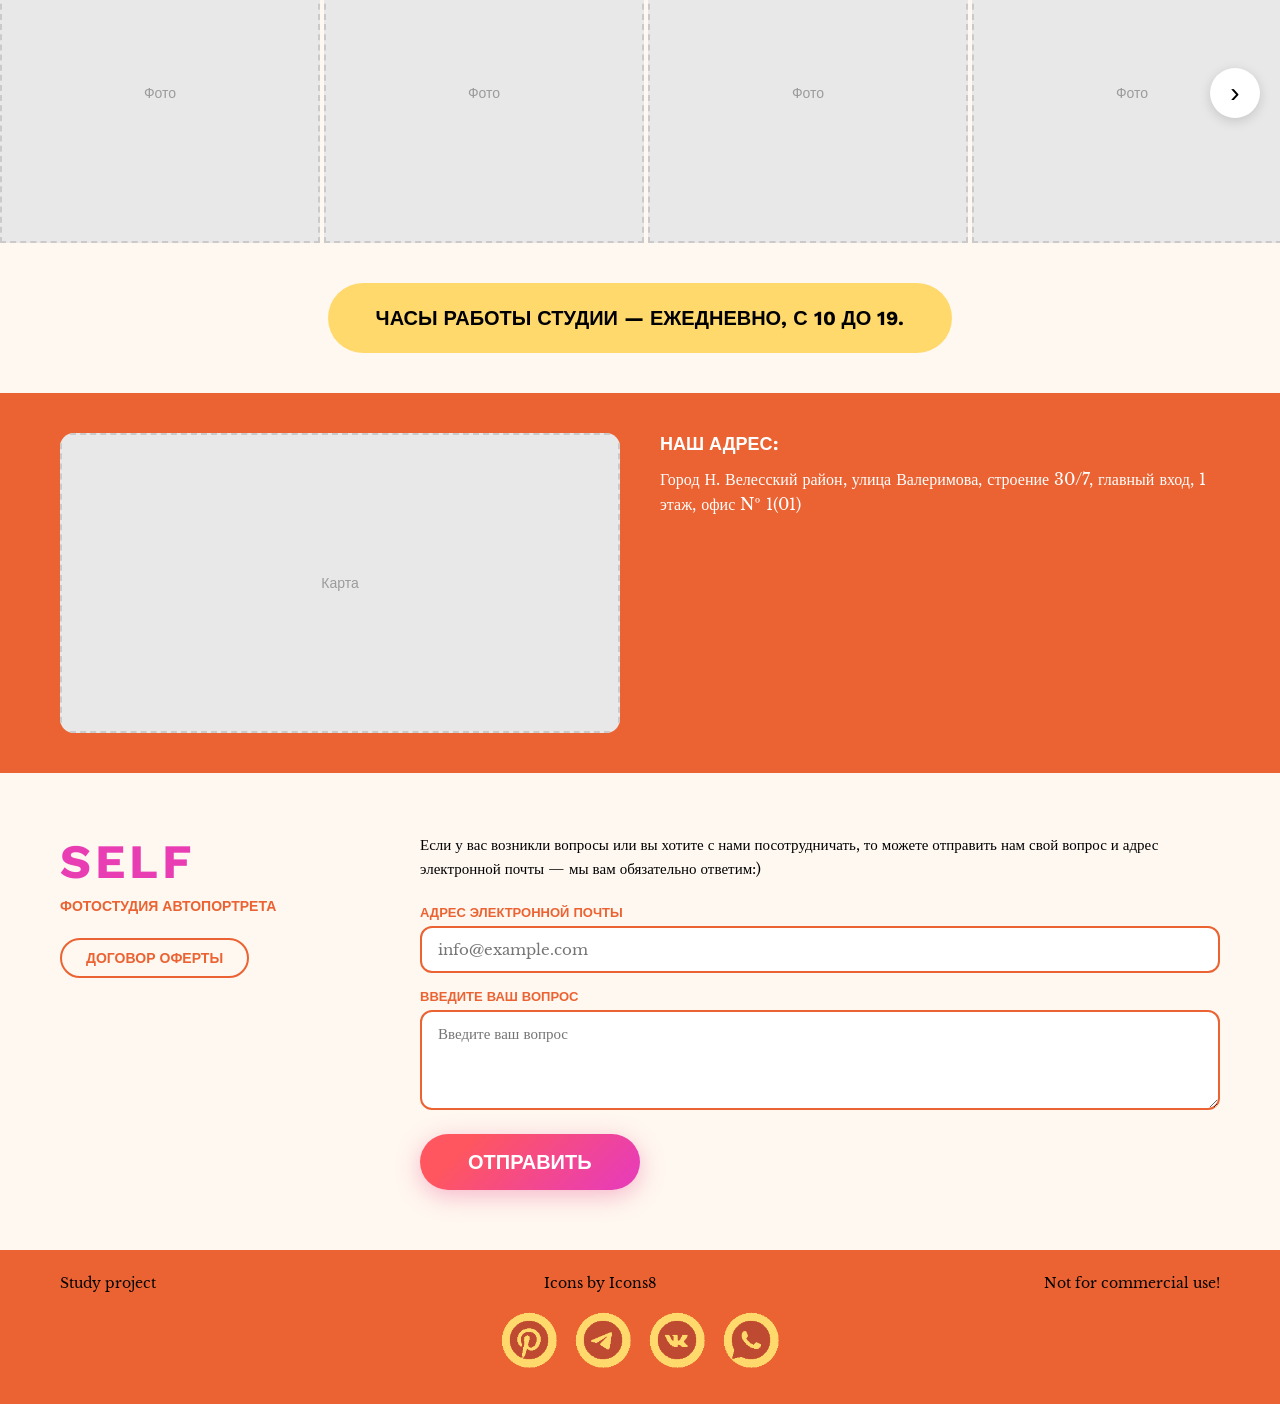
==== commit 60b6c1f6: "Add files via upload" ====
--- a/about.html
+++ b/about.html
@@ -9,19 +9,24 @@
 <body>
 
 <!-- HEADER (О СТУДИИ active) -->
-<header class="header"><nav class="nav">
-    <a href="index.html" class="nav__link">ГЛАВНАЯ</a>
-    <a href="certificates.html" class="nav__link">СЕРТИФИКАТЫ</a>
-    <a href="index.html" class="nav__logo">SELF</a>
-    <div class="nav__dropdown">
-        <span class="nav__link">АРЕНДА ЗАЛОВ</span>
-        <div class="nav__dropdown-menu">
-            <a href="room-small.html" class="nav__dropdown-item">Малый зал</a>
-            <a href="room-big.html" class="nav__dropdown-item">Большой зал</a>
+<header class="header">
+    <nav class="nav">
+        <a href="index.html" class="nav__link">ГЛАВНАЯ</a>
+        <a href="certificates.html" class="nav__link">СЕРТИФИКАТЫ</a>
+        <a href="index.html" class="nav__logo"><img src="logo-self.svg" alt="SELF" class="nav__logo-img"></a>
+        <div class="nav__dropdown">
+            <div class="nav__dropdown-trigger">
+                <a href="room-small.html" class="nav__link">АРЕНДА ЗАЛОВ</a>
+                <div class="nav__dropdown-subitems">
+                    <a href="room-small.html" class="nav__dropdown-item">Малый зал</a>
+                    <a href="room-big.html" class="nav__dropdown-item">Большой зал</a>
+                </div>
+            </div>
         </div>
-    </div>
-    <a href="about.html" class="nav__link nav__link--active">О СТУДИИ</a>
-</nav></header>
+        </div>
+        <a href="about.html" class="nav__link nav__link--active">О СТУДИИ</a>
+    </nav>
+</header>
 
 <!-- HERO BANNER -->
 <section class="about-hero">
@@ -103,12 +108,27 @@
 
 <!-- FOOTER -->
 <footer class="footer">
-    <div class="footer__top"><span>Study project</span><span>Icons by Icons8</span><span>Not for commercial use!</span></div>
+    <div class="footer__top">
+        <span>Study project</span>
+        <span>Icons by Icons8</span>
+        <span>Not for commercial use!</span>
+    </div>
     <div class="footer__socials">
-        <a href="#" class="soc"><svg width="24" height="24" viewBox="0 0 24 24" fill="currentColor"><path d="M12 2C6.48 2 2 6.48 2 12c0 4.25 2.67 7.9 6.44 9.34-.09-.78-.17-1.99.04-2.85.18-.78 1.2-5.08 1.2-5.08s-.31-.61-.31-1.52c0-1.42.82-2.49 1.85-2.49.87 0 1.29.66 1.29 1.44 0 .88-.56 2.19-.85 3.41-.24 1.02.51 1.85 1.52 1.85 1.82 0 3.22-1.92 3.22-4.69 0-2.45-1.76-4.17-4.28-4.17-2.91 0-4.62 2.18-4.62 4.44 0 .88.34 1.82.76 2.33.08.1.09.19.07.29-.08.32-.25 1.02-.29 1.16-.05.19-.15.23-.35.14-1.31-.61-2.13-2.53-2.13-4.07 0-3.31 2.41-6.36 6.94-6.36 3.65 0 6.48 2.6 6.48 6.07 0 3.62-2.28 6.54-5.46 6.54-1.07 0-2.07-.55-2.41-1.21l-.66 2.5c-.24.91-.88 2.06-1.31 2.75.99.31 2.03.47 3.12.47 5.52 0 10-4.48 10-10S17.52 2 12 2z"/></svg></a>
-        <a href="#" class="soc"><svg width="24" height="24" viewBox="0 0 24 24" fill="currentColor"><path d="M12 2C6.48 2 2 6.48 2 12s4.48 10 10 10 10-4.48 10-10S17.52 2 12 2zm4.64 6.8l-1.66 7.84c-.12.56-.44.7-.9.43l-2.5-1.84-1.2 1.16c-.14.14-.25.25-.5.25l.18-2.52 4.6-4.16c.2-.18-.04-.28-.3-.1L8.9 13.42l-2.42-.76c-.52-.16-.53-.52.12-.78l9.46-3.64c.44-.16.82.1.68.76z"/></svg></a>
-        <a href="#" class="soc"><svg width="24" height="24" viewBox="0 0 24 24" fill="currentColor"><path d="M12 2C6.48 2 2 6.48 2 12s4.48 10 10 10 10-4.48 10-10S17.52 2 12 2zm5.01 13.04h-1.43c-.54 0-.71-.43-1.68-1.42-.85-.82-1.22-.93-1.43-.93-.29 0-.38.08-.38.49v1.3c0 .35-.11.56-1.03.56-1.52 0-3.21-.92-4.4-2.64C5.24 10.58 4.9 9.08 4.9 8.68c0-.21.08-.4.49-.4h1.43c.37 0 .51.17.65.56.72 2.08 1.92 3.9 2.41 3.9.19 0 .27-.08.27-.55v-2.15c-.06-.94-.55-1.02-.55-1.36 0-.17.14-.34.37-.34h2.25c.31 0 .42.17.42.53v2.9c0 .31.14.42.23.42.19 0 .34-.11.68-.46 1.06-1.18 1.81-3.01 1.81-3.01.1-.21.27-.4.64-.4h1.43c.43 0 .52.22.43.53-.18.82-1.89 3.24-1.89 3.24-.15.24-.21.35 0 .63.14.2.63.63.95 1.01.6.69 1.05 1.27 1.17 1.67.13.4-.08.6-.49.6z"/></svg></a>
-        <a href="#" class="soc"><svg width="24" height="24" viewBox="0 0 24 24" fill="currentColor"><path d="M12 2a10 10 0 0 0-8.6 15L2 22l5.2-1.4A10 10 0 1 0 12 2zm.03 3c2.94 0 5.33 2.27 5.34 5.06 0 2.79-2.39 5.06-5.34 5.06-.89 0-1.73-.22-2.48-.62L7 16l1.55-2.42A4.93 4.93 0 017.69 10.06C7.7 7.27 10.09 5 13.03 5zm-2.7 3.07c-.14 0-.36.05-.55.26-.18.2-.7.68-.7 1.66s.72 1.93.82 2.06c.1.13 1.39 2.13 3.39 2.99.47.2.84.33 1.13.42.47.15.9.13 1.24.08.38-.06 1.17-.48 1.33-.94.17-.46.17-.86.12-.94-.05-.09-.18-.14-.38-.24s-1.17-.58-1.35-.64c-.18-.07-.31-.1-.45.1-.13.2-.52.64-.63.78-.12.13-.24.15-.44.05s-.85-.31-1.63-.99c-.6-.53-1.01-1.19-1.13-1.39-.12-.2-.01-.3.09-.4.09-.09.2-.24.3-.36.1-.12.13-.2.2-.34.07-.13.04-.25-.02-.35-.05-.1-.44-1.06-.6-1.46-.16-.38-.32-.33-.44-.34h-.38c-.13 0-.35.05-.53.25z"/></svg></a>
+        <a href="#" class="soc"><img src="icon-pinterest.png" alt="Pinterest" class="soc__icon"></a>
+        <a href="#" class="soc"><img src="icon-telegram.png" alt="Telegram" class="soc__icon"></a>
+        <a href="#" class="soc"><img src="icon-vk.png" alt="VK" class="soc__icon"></a>
+        <a href="#" class="soc"><img src="icon-whatsapp.png" alt="WhatsApp" class="soc__icon"></a>
     </div>
 </footer>
+
+<script>
+    document.querySelectorAll('.nav__dropdown-item').forEach(function(item) {
+        item.addEventListener('click', function() {
+            var menu = this.closest('.nav__dropdown-menu');
+            if (menu) menu.style.display = 'none';
+            setTimeout(function() { if (menu) menu.style.display = ''; }, 300);
+        });
+    });
+</script>
+
 </body></html>
--- a/style.css
+++ b/style.css
@@ -144,6 +144,8 @@
 .header {
     background: var(--yellow);      /* Цвет фона — жёлтый #FFD96C */
     padding: 18px 60px;             /* Отступы: 18px сверху/снизу, 60px по бокам */
+    position: relative;             /* Для z-index */
+    z-index: 100;                   /* Навигация поверх контента — dropdown наплывает вниз */
 }
 
 /* Сама навигация — элементы в ряд по центру */
@@ -154,39 +156,75 @@
     gap: 36px;                      /* Расстояние между пунктами меню — 36px */
 }
 
-/* Обычные ссылки навигации (СЕРТИФИКАТЫ, АРЕНДА ЗАЛОВ, О СТУДИИ) */
+/* ================================================================
+   НАВИГАЦИЯ — ССЫЛКИ
+   Обычные ссылки — оранжевый текст.
+   Активная страница — жирное розовое кольцо #E93D84 + тонкое чёрное подчёркивание.
+   При наведении на неактивную — текст становится чёрным (без подчёркивания).
+
+   Чтобы изменить цвет кольца — меняй border у .nav__link--active
+   Чтобы изменить толщину кольца — меняй border-width у .nav__link--active
+   Чтобы изменить подчёркивание — меняй border-bottom у .nav__link--active
+   ================================================================ */
+
+/* Обычные ссылки навигации */
 .nav__link {
-    font-family: var(--f-sans);     /* Шрифт Inter */
-    font-size: 20px;                /* Размер текста — 20px */
-    font-weight: 400;               /* Обычная толщина (Regular) */
-    text-transform: uppercase;      /* ВСЕ БУКВЫ ЗАГЛАВНЫЕ */
-    color: var(--orange);           /* Цвет текста — оранжевый #EB6333 */
-    transition: opacity 0.2s;       /* Плавное изменение прозрачности при наведении */
-}
-
-/* Активная ссылка (текущая страница) — ГЛАВНАЯ в овале */
+    font-family: var(--f-sans);
+    font-size: 20px;
+    font-weight: 400;               /* НЕ жирный */
+    text-transform: uppercase;
+    color: var(--orange);           /* Оранжевый текст */
+    transition: color 0.2s;
+    border-bottom: none;            /* Нет подчёркивания у обычных ссылок */
+}
+
+/* При наведении на обычную ссылку — текст чёрный, БЕЗ подчёркивания */
+.nav__link:hover {
+    color: var(--black);
+    opacity: 1;
+}
+
+/* Активная ссылка (текущая страница) — жирное розовое кольцо + подчёркивание */
+/* Цвет кольца: #E93D84 — меняй тут если нужен другой */
+/* Толщина кольца: 4px — меняй тут */
+/* Подчёркивание текста: чёрная линия внутри кольца */
 .nav__link--active {
-    border: 3px solid var(--black); /* Чёрная рамка толщиной 3px */
-    border-radius: 30px;            /* Закругление — делает овал */
-    padding: 8px 28px;              /* Внутренние отступы: 8px верх/низ, 28px бока */
-    background: var(--beige);       /* Фон — бежевый (не белый!) */
-    color: var(--black);            /* Цвет текста — чёрный (в отличие от остальных оранжевых) */
-    font-weight: 600;               /* Полужирный текст */
-}
-
-/* Эффект при наведении на ссылку */
-.nav__link:hover {
-    opacity: 0.7;                   /* Делаем полупрозрачным */
+    border: 4px solid #E93D84;      /* Жирное розовое кольцо */
+    border-radius: 30px;
+    /*
+       СКРУГЛЕНИЕ КОЛЬЦА — настройка симметрии:
+       padding: ВЕРХ БОКА НИЗ
+       Сейчас: 8px сверху, 26px по бокам, 10px снизу
+       Если кольцо несимметричное — меняй эти значения тут:
+    */
+    padding: 8px 26px 10px;         /* Сверху 8px | Бока 26px | Снизу 10px */
+    background: var(--yellow);      /* Фон = жёлтый (как шапка навигации) */
+    color: var(--black);
+    font-weight: 400;               /* НЕ жирный */
+    text-decoration: underline;     /* Подчёркивание текста внутри кольца */
+    text-decoration-color: var(--black); /* Цвет подчёркивания — чёрный */
+    text-underline-offset: 4px;     /* Отступ линии от текста — меняй тут */
+    text-decoration-thickness: 2px; /* Толщина линии — меняй тут */
+}
+
+/* Активная ссылка при наведении — ничего не меняется */
+.nav__link--active:hover {
+    color: var(--black);
 }
 
 /* Логотип SELF по центру навигации */
 .nav__logo {
-    font-family: var(--f-sans);     /* Шрифт Inter */
-    font-size: 52px;                /* Размер — 52px (крупный) */
-    font-weight: 700;               /* Жирный (Bold) */
-    color: var(--btn-to);           /* Цвет — розово-фиолетовый #E93DB4 */
-    letter-spacing: 5px;            /* Расстояние между буквами */
+    display: flex;
+    align-items: center;
     margin: 0 20px;                 /* Отступы слева/справа от логотипа */
+}
+
+/* Картинка логотипа — размер 270×100, прозрачный фон */
+/* Чтобы изменить размер логотипа — меняй width и height тут */
+.nav__logo-img {
+    width: 270px;                   /* Ширина логотипа */
+    height: 100px;                  /* Высота логотипа */
+    object-fit: contain;            /* Сохраняет пропорции */
 }
 
 
@@ -716,8 +754,7 @@
     margin-bottom: 20px;
     font-family: var(--f-serif);
     font-size: 14px;
-    color: var(--white);            /* Белый текст */
-    opacity: 0.6;                   /* Полупрозрачный — 60% */
+    color: var(--black);            /* Чёрный текст */
 }
 
 /* Контейнер иконок соцсетей */
@@ -727,18 +764,30 @@
     gap: 18px;                      /* Расстояние между иконками */
 }
 
-/* Одна иконка соцсети — жёлтый кружок */
+/* ================================================================
+   ИКОНКИ СОЦСЕТЕЙ В ФУТЕРЕ
+   Иконки — PNG-картинки с жёлтым кольцом и оранжевым кругом.
+   Чтобы изменить размер — меняй width/height у .soc и .soc__icon
+   ================================================================ */
+
+/* Контейнер одной иконки */
 .soc {
-    width: 56px;                    /* Размер кружка */
+    width: 56px;                    /* Размер контейнера — меняй тут */
     height: 56px;
     display: flex;
     align-items: center;
     justify-content: center;
-    background: var(--yellow);      /* Жёлтый фон #FFD96C */
-    border-radius: 50%;             /* Круг */
-    color: var(--orange);           /* Цвет иконки — оранжевый */
+    background: none;               /* Фон не нужен — он в самой картинке */
+    border: none;                   /* Обводка не нужна — она в картинке */
+    border-radius: 50%;
     transition: transform 0.3s;
-    box-shadow: 0 3px 12px rgba(0,0,0,0.1);
+}
+
+/* Картинка иконки внутри контейнера */
+.soc__icon {
+    width: 56px;                    /* Размер картинки — меняй тут */
+    height: 56px;
+    object-fit: contain;            /* Сохраняет пропорции */
 }
 
 /* Иконка при наведении */
@@ -1122,54 +1171,120 @@
 
 /* ================================================================
    БЛОК: ВЫПАДАЮЩЕЕ МЕНЮ В НАВИГАЦИИ
-   Dropdown для выбора "Малый зал" / "Большой зал"
-   ================================================================ */
+   «АРЕНДА ЗАЛОВ» + подпункты раскрываются ВНИЗ за навигацию.
+   Навигация НЕ сдвигается при наведении.
+   Кольцо ровное, такого же размера как у других ссылок.
+   ================================================================ */
+
+/* Контейнер dropdown */
 .nav__dropdown {
     position: relative;
-}
-
-.nav__dropdown-menu {
+    z-index: 50;
+}
+
+/* Триггер — всегда одинаковый размер, чтобы навигация не прыгала */
+.nav__dropdown-trigger {
+    position: relative;
+    text-align: center;
+    border: 4px solid transparent;
+    border-radius: 20px;
+    padding: 8px 26px 10px;         /* Совпадает с .nav__link--active */
+}
+
+/* Подпункты — абсолютно позиционированы ВНИЗ */
+.nav__dropdown-subitems {
     display: none;
     position: absolute;
     top: 100%;
-    left: 50%;
-    transform: translateX(-50%);
-    background: var(--yellow);
-    border: 2px solid var(--orange);
-    border-radius: 14px;
-    padding: 8px 0;
-    min-width: 180px;
-    z-index: 100;
-    margin-top: 6px;
-    box-shadow: 0 4px 16px rgba(0,0,0,0.12);
-}
-
-.nav__dropdown:hover .nav__dropdown-menu {
+    left: -4px;
+    right: -4px;
+    background: var(--beige);       /* Бежевый фон dropdown */
+    border: 4px solid #E93D84;
+    border-top: none;
+    border-radius: 0 0 20px 20px;
+    padding: 4px 8px 8px;
+    z-index: 52;
+}
+
+/* При наведении — показать подпункты */
+.nav__dropdown-trigger:hover .nav__dropdown-subitems {
     display: block;
 }
 
+/* При наведении — убрать нижнее скругление у кольца */
+.nav__dropdown-trigger:hover {
+    border-radius: 30px 30px 0 0 !important;
+}
+
+/* Заголовок АРЕНДА ЗАЛОВ */
+.nav__dropdown-title {
+    font-family: var(--f-sans);
+    font-size: 20px;
+    font-weight: 400;
+    text-transform: uppercase;
+    color: var(--black);
+    text-decoration: underline;
+    text-decoration-color: var(--black);
+    text-underline-offset: 4px;
+    text-decoration-thickness: 2px;
+}
+
+/* === Активная страница (залы) — розовое кольцо + БЕЖЕВЫЙ фон === */
+/* Перебивает жёлтый фон из .nav__link--active */
+.nav__dropdown-trigger.nav__link--active {
+    border-color: #E93D84;
+    background: var(--beige) !important; /* БЕЖЕВЫЙ фон когда зал выбран — !important перебивает .nav__link--active */
+    z-index: 51;
+}
+
+/* === Неактивные страницы — кольцо появляется при наведении === */
+.nav__dropdown-trigger:not(.nav__link--active):hover {
+    border-color: #E93D84;          /* Кольцо становится видимым */
+    background: var(--beige);       /* Бежевый фон */
+    z-index: 51;
+}
+
+.nav__dropdown-trigger:not(.nav__link--active) .nav__link {
+    /* Ссылка внутри триггера — обычный стиль */
+    border-bottom: none;
+    padding-bottom: 0;
+}
+
+.nav__dropdown-trigger:not(.nav__link--active):hover .nav__link {
+    color: var(--black);
+    text-decoration: underline;
+    text-decoration-color: var(--black);
+    text-underline-offset: 4px;
+    text-decoration-thickness: 2px;
+}
+
+/* Пункт подменю — БЕЗ подчёркивания */
 .nav__dropdown-item {
     display: block;
-    padding: 8px 20px;
+    padding: 3px 12px;
     font-family: var(--f-sans);
     font-size: 16px;
     font-weight: 400;
-    color: var(--orange);
+    color: var(--black);
     text-align: center;
-    transition: background 0.2s;
+    border-radius: 16px;
+    transition: background 0.2s, color 0.2s;
+    margin: 2px 0;
+    text-decoration: none;
 }
 
 .nav__dropdown-item:hover {
-    background: rgba(235, 99, 51, 0.1);
+    background: #FFD9A4;
+    color: #E93D84;
+    text-decoration: none;
 }
 
 .nav__dropdown-item--active {
-    font-weight: 600;
-    color: var(--black);
-    background: var(--beige);
-    border-radius: 8px;
-    margin: 0 6px;
-    padding: 8px 14px;
+    font-weight: 400;
+    color: #E93D84;
+    background: #FFD9A4;
+    border-radius: 16px;
+    text-decoration: none;
 }
 
 
